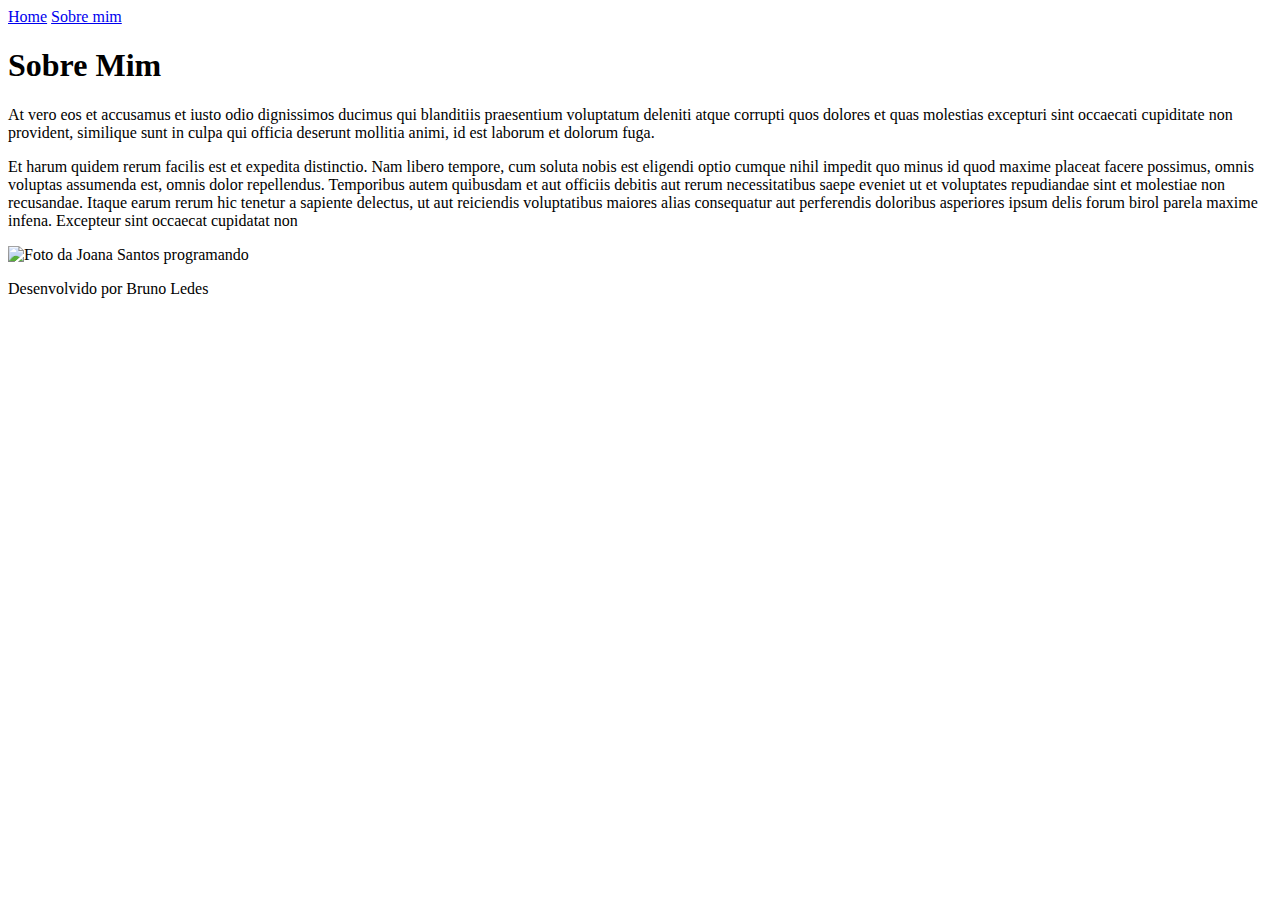
==== about.html @ f8a06261 "Add files via upload" ====
<!DOCTYPE html>
<html lang="pt-br">

<head>
    <meta charset="UTF-8">
    <meta http-equiv="X-UA-Compatible" content="IE=edge">
    <meta name="viewport" content="width=device-width, initial-scale=1.0">
    <title>Sobre mim</title>
    <link rel="stylesheet" href="./styles/style.css">
</head>
<body>
    <header class="cabecalho">
        <nav class="cabecalho__menu">
            <a class="cabecalho__menu__link" href="alurap2.html">Home</a>
            <a class="cabecalho__menu__link" href="about2.html">Sobre mim</a>
        </nav>
    </header>
    <main class="apresentacao">
        <section class="apresentacao__conteudo">
            <h1 class="apresentacao__conteudo_titulo">Sobre Mim</h1>
        <p class="apresentacao__conteudo_texto">At vero eos et accusamus et iusto odio dignissimos ducimus qui blanditiis praesentium voluptatum deleniti atque corrupti quos dolores et quas molestias excepturi sint occaecati cupiditate non provident, similique sunt in culpa qui officia deserunt mollitia animi, id est laborum et dolorum fuga.</p>
        <p class="apresentacao__conteudo_texto">Et harum quidem rerum facilis est et expedita distinctio. Nam libero tempore, cum soluta nobis est eligendi optio cumque nihil impedit quo minus id quod maxime placeat facere possimus, omnis voluptas assumenda est, omnis dolor repellendus. Temporibus autem quibusdam et aut officiis debitis aut rerum necessitatibus saepe eveniet ut et voluptates repudiandae sint et molestiae non recusandae. Itaque earum rerum hic tenetur a sapiente delectus, ut aut reiciendis voluptatibus maiores alias consequatur aut perferendis doloribus asperiores ipsum delis forum birol parela maxime infena. Excepteur sint occaecat cupidatat non</p>
    </section>
    <img class="apresentacao__imagem" src="./assets/imagem.png" alt="Foto da Joana Santos programando"> <!--src direcionar ao local do
        arquivo, alt = descrição da imagem-->
</main>
    <footer class="rodape">
        <p>Desenvolvido por Bruno Ledes</p>
    </footer>
</body>
</html>
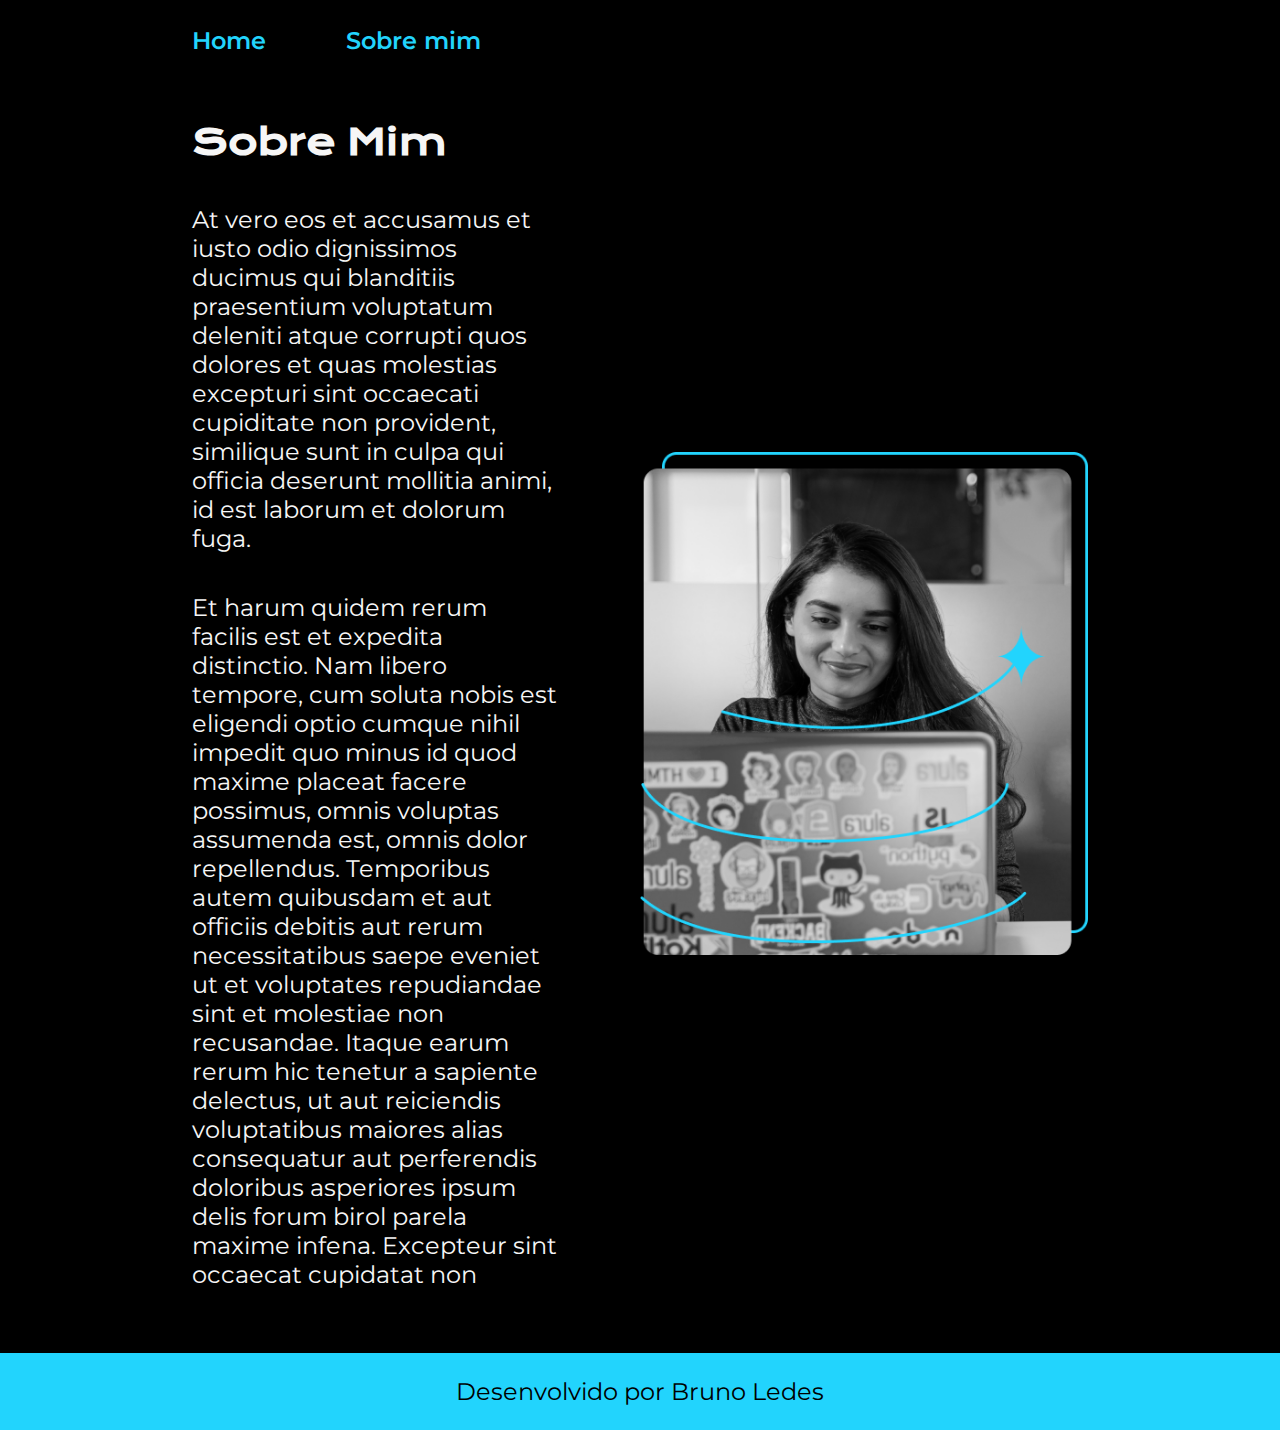
==== commit 8f71a5f8: "about.html" ====
--- a/about.html
+++ b/about.html
@@ -6,7 +6,7 @@
     <meta http-equiv="X-UA-Compatible" content="IE=edge">
     <meta name="viewport" content="width=device-width, initial-scale=1.0">
     <title>Sobre mim</title>
-    <link rel="stylesheet" href="./styles/style.css">
+    <link rel="stylesheet" href="style.css">
 </head>
 <body>
     <header class="cabecalho">
@@ -21,11 +21,11 @@
         <p class="apresentacao__conteudo_texto">At vero eos et accusamus et iusto odio dignissimos ducimus qui blanditiis praesentium voluptatum deleniti atque corrupti quos dolores et quas molestias excepturi sint occaecati cupiditate non provident, similique sunt in culpa qui officia deserunt mollitia animi, id est laborum et dolorum fuga.</p>
         <p class="apresentacao__conteudo_texto">Et harum quidem rerum facilis est et expedita distinctio. Nam libero tempore, cum soluta nobis est eligendi optio cumque nihil impedit quo minus id quod maxime placeat facere possimus, omnis voluptas assumenda est, omnis dolor repellendus. Temporibus autem quibusdam et aut officiis debitis aut rerum necessitatibus saepe eveniet ut et voluptates repudiandae sint et molestiae non recusandae. Itaque earum rerum hic tenetur a sapiente delectus, ut aut reiciendis voluptatibus maiores alias consequatur aut perferendis doloribus asperiores ipsum delis forum birol parela maxime infena. Excepteur sint occaecat cupidatat non</p>
     </section>
-    <img class="apresentacao__imagem" src="./assets/imagem.png" alt="Foto da Joana Santos programando"> <!--src direcionar ao local do
+    <img class="apresentacao__imagem" src="imagem.png" alt="Foto da Joana Santos programando"> <!--src direcionar ao local do
         arquivo, alt = descrição da imagem-->
 </main>
     <footer class="rodape">
         <p>Desenvolvido por Bruno Ledes</p>
     </footer>
 </body>
-</html>+</html>
--- a/style.css
+++ b/style.css
@@ -0,0 +1,126 @@
+/* Fontes*/
+@import url('https://fonts.googleapis.com/css2?family=Krona+One&family=Montserrat:ital,wght@0,600;1,600&display=swap');
+
+:root { /* Variavel CSS para Cores e Fontes 37*/
+    --cor-primaria: #000000; 
+    --cor-secundaria: #F6F6F6;
+    --cor-terciaria: #22D4FD;
+    --cor-hover: #272727;
+
+    --font-primaria: 'Krona One', sans-serif;
+    --font-secundaria:'Montserrat', sans-serif;
+}
+
+*{
+    margin: 0;
+    padding: 0;
+}
+body {
+
+box-sizing: border-box;
+background-color: var(--cor-primaria);
+color: var(--cor-secundaria)
+
+}
+.cabecalho {/*31*/
+   padding: 2% 0 0 15%;/*32*/
+   
+}
+.cabecalho__menu {/*33*/
+   display: flex;/*34*/
+   gap: 80px; /*35*/
+
+}
+.cabecalho__menu__link {/*26*/
+    font-family:var(--font-secundaria);/*27*/
+    color: var(--cor-terciaria);/*28*/
+    font-size: 1.5rem;/*29*/
+    font-weight: 600;/*30*/
+    text-decoration: none; /* antes criar o link e o html que vai ser direcionado 36*/
+
+}
+.apresentacao {
+    padding: 5% 15%; /*Verticale Horizontal*//*25*/
+    display: flex;
+    align-items: center;
+    justify-content:space-between;
+    gap: 82px;
+}
+.apresentacao__conteudo {
+    width: 50%;
+    display: flex;
+    flex-direction: column;
+    gap: 40px;
+
+}
+.apresentacao__conteudo_titulo {
+    font-size: 2.25rem;
+    font-family: var(--font-primaria)
+    
+}
+.titulo-destaque {
+    color:var(--cor-terciaria); 
+}
+.apresentacao__conteudo_texto {
+    font-size: 1.5rem;
+    font-family: var(--font-secundaria)
+}
+.apresentação__links {
+    display: flex;
+    flex-direction: column;/*5*/
+    align-items: center;/*6*/
+    justify-content: space-between;
+    gap: 32px;/*7*/
+}
+.apresentação__links_subtitulo {/*1*/
+    font-family: var(--font-primaria);/*2*/
+    font-weight: 400;/*3*/
+    font-size: 1.5rem;/*4*/
+}
+.apresentação__links__navegacao {
+    display: flex;/*12*/
+    justify-content: center;/*13*/
+    gap: 16px; /*14*/
+    border: 2px solid var(--cor-terciaria);/*8*/
+    width: 50%; /*largura do botão*//*10*/
+    text-align: center; /*alinhamento do texto*/
+    border-radius: 8px; /*bordas curvada - Raio do arendodamento *//*11*/
+    font-size: 1.5rem;/*tamanho da fonte*/
+    font-weight: 600;/*peso da fonte*/
+    padding: 21.5px 0 ;  ; /* Margem do elemento ate a borda, obs: 2 valores um vertical e outro horizotal*/ 
+    text-decoration: none; /*sem a linha do link*/
+    color: var(--cor-secundaria);/*cor da font*//*9*/
+    font-family: var(--font-secundaria) /*escolha da font*/
+     }
+.apresentação__links__link:hover { /*15*/
+    background-color: var(--cor-hover);/*16*/
+  
+}
+.apresentacao__imagem {
+    width: 50%;
+}
+.rodape {/*17*/
+    padding: 24px;/*20*/
+    background-color:var(--cor-terciaria);/*18*/
+    color: var(--cor-primaria);/*19*/
+    text-align: center; /*21*/
+    font-family: var(--font-secundaria);/*22*/
+    font-size: 1.5rem;/*23*/
+    font-weight: 400;/*24*/
+
+}
+@media (max-width: 1200px) {
+   .apresentacao {
+    flex-direction: column-reverse;
+    padding: 5% ;
+   }  
+   .apresentacao__conteudo {
+    width: auto;
+   }
+   .cabecalho {
+    padding: 10%;
+   }
+   .cabecalho__menu {
+    justify-content: center;
+   }
+}